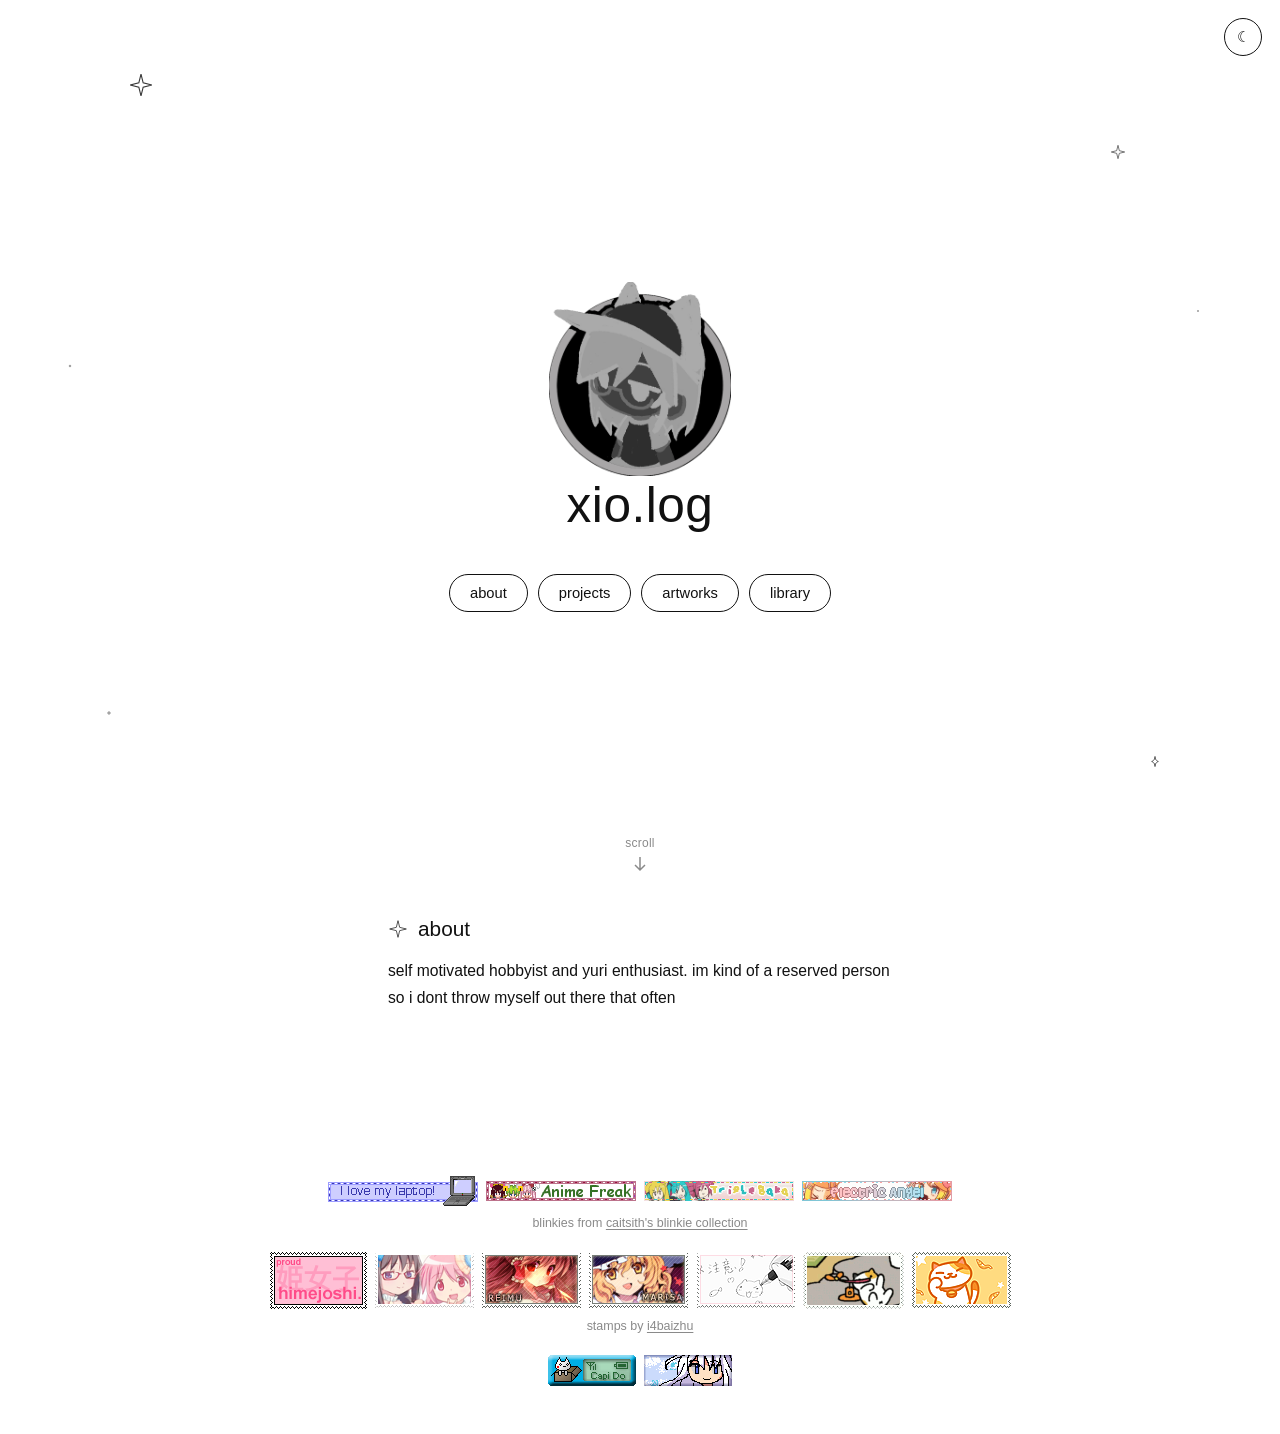
==== index.html @ 3c30deb0 "beh3" ====
<!DOCTYPE html>
<html lang="en">
<head>
<meta charset="UTF-8">
<meta name="viewport" content="width=device-width, initial-scale=1, viewport-fit=cover">
<title>xio.log</title>
<link rel="stylesheet" href="css/index.css">
<!-- Favicon -->
    <link rel="icon" type="image/png" href="/images/icon.png">
</head>
<body>

<button class="theme-toggle" id="themeToggle" aria-label="Toggle dark mode">☾</button>

<div class="sky">
  <!-- scattered doodles -->
  <svg class="doodle" style="top:8%; left:10%; width:26px; height:26px;" viewBox="0 0 24 24"><path d="M12 2 L14 10 L22 12 L14 14 L12 22 L10 14 L2 12 L10 10 Z"/></svg>
  <svg class="doodle" style="top:16%; right:12%; width:16px; height:16px;" viewBox="0 0 24 24"><path d="M12 2 L14 10 L22 12 L14 14 L12 22 L10 14 L2 12 L10 10 Z"/></svg>
  <svg class="doodle" style="bottom:20%; left:8%; width:14px; height:14px;" viewBox="0 0 24 24"><circle cx="12" cy="12" r="2"/></svg>
  <svg class="doodle" style="bottom:14%; right:9%; width:20px; height:20px;" viewBox="0 0 24 24"><path d="M12 3c0 5-4 6-4 6s4 1 4 6c0-5 4-6 4-6s-4-1-4-6z"/></svg>
  <svg class="doodle" style="top:40%; left:5%; width:12px; height:12px;" viewBox="0 0 24 24"><circle cx="12" cy="12" r="1.6"/></svg>
  <svg class="doodle" style="top:34%; right:6%; width:10px; height:10px;" viewBox="0 0 24 24"><circle cx="12" cy="12" r="1.6"/></svg>

  <div class="logo-frame">
    <img src="images/ec6f0204ac87.png" alt="xio logo, a small sketched character in a cap">
  </div>

  <h1 style="margin-bottom:40px;">xio.log</h1>

  <nav aria-label="Primary">
    <a href="#about">about</a>
    <a href="projects.html">projects</a>
    <a href="artworks.html">artworks</a>
    <a href="library.html">library</a>
  </nav>

  <div class="scroll-cue">
    <span>scroll</span>
    <svg viewBox="0 0 12 16" fill="none" stroke="currentColor" stroke-width="1.5"><path d="M6 1v13M1 9l5 5 5-5"/></svg>
  </div>
</div>

<main>
  <section id="about">
    <h2><svg viewBox="0 0 24 24"><path class="doodle" d="M12 2 L14 10 L22 12 L14 14 L12 22 L10 14 L2 12 L10 10 Z"/></svg>about</h2>
    <p>self motivated hobbyist and yuri enthusiast. im kind of a reserved person so i dont throw myself out there that often</p>
  </section>
</main>

<footer>
  <div class="badges">
    <img src="images/fd1785910677.gif" alt="i love my laptop! blinkie" width="150" height="30">
    <img src="images/a812e46ce7e1.gif" alt="anime freak blinkie" width="150" height="20">
    <img src="images/eb0aae2a2a92.gif" alt="triple baka stamp" width="150" height="20">
    <img src="images/12d9f7f96ef6.gif" alt="electric angel stamp" width="150" height="20">
  </div>
  <span>blinkies from <a href="https://caitsith.neocities.org/blinkiecollection" target="_blank" rel="noopener">caitsith's blinkie collection</a></span>
  <div class="badges stamps">
    <img src="images/2a88bf95aa31.png" alt="proud himejoshi stamp" width="97" height="57">
    <img src="images/fe0c78745a10.png" alt="homura and madoka stamp" width="99" height="56">
    <img src="images/5220c8a4331c.png" alt="reimu stamp" width="99" height="56">
    <img src="images/dcf55e433a33.png" alt="marisa stamp" width="99" height="56">
    <img src="images/ab5c0b5418d4.gif" alt="doodle stamp" width="99" height="56">
    <img src="images/75e7b90f8abf.gif" alt="neko atsume cat stamp" width="101" height="57">
    <img src="images/d830eee916cf.png" alt="orange cat stamp" width="99" height="56">
  </div>
  <span>stamps by <a href="https://www.tumblr.com/i4baizhu" target="_blank" rel="noopener">i4baizhu</a></span>
  <div class="badges more">
    <img src="images/6e26d57f5671.gif" alt="capi do button" width="88" height="31">
    <img src="images/17a660c5b33a.gif" alt="anime girl button" width="88" height="31">
  </div>
</footer>



<script src="js/index.js"></script>

</body>
</html>
---- css/index.css ----
:root{
    --ink:#111111;
    --paper:#ffffff;
    --paper-soft:#fafafa;
    --line:#111111;
    --grey:#8a8a8a;
    --shadow: rgba(0,0,0,0);
    box-sizing:border-box;
    padding-top: env(safe-area-inset-top, 0px);
    padding-bottom: env(safe-area-inset-bottom, 0px);
  }
  @media (prefers-color-scheme: dark){
    :root:not([data-theme="light"]){
      --ink:#f2f2f2;
      --paper:#0b0b0b;
      --paper-soft:#141414;
      --line:#f2f2f2;
      --grey:#9a9a9a;
      --shadow: rgba(0,0,0,0);
    }
  }
  :root[data-theme="dark"]{
    --ink:#f2f2f2;
    --paper:#0b0b0b;
    --paper-soft:#141414;
    --line:#f2f2f2;
    --grey:#9a9a9a;
    --shadow: rgba(0,0,0,0);
  }
  html{ scroll-padding-top: env(safe-area-inset-top, 0px); }
  *{ box-sizing:border-box; }
  body{
    margin:0;
    background:var(--paper);
    color:var(--ink);
    font-family:'MS PGothic', Verdana, Tahoma, sans-serif;
    min-height:100%;
    overflow-x:hidden;
    transition:background .3s ease, color .3s ease;
  }

  .doodle{ position:absolute; stroke:var(--ink); fill:none; opacity:.85; }
  .doodle.filled{ fill:var(--ink); stroke:none; }

  .sky{
    position:relative;
    width:100%;
    min-height:100svh;
    display:flex;
    flex-direction:column;
    align-items:center;
    justify-content:center;
    padding:64px 24px 48px;
    overflow:hidden;
  }

  .logo-frame{
    width:150px;
    height:150px;
    display:flex;
    align-items:center;
    justify-content:center;
    position:relative;
  }
  .logo-frame img{
    width:130%;
    height:130%;
    object-fit:contain;
    object-position:center;
    position:relative;
    z-index:1;
  }

  h1{
    font-family:'MS PGothic', Verdana, Tahoma, sans-serif;
    font-weight:400;
    font-size:clamp(2.1rem, 7vw, 3.1rem);
    letter-spacing:.01em;
    margin:22px 0 4px;
    text-align:center;
  }
  .tagline{
    color:var(--grey);
    font-size:.98rem;
    text-align:center;
    max-width:320px;
    line-height:1.6;
    margin:0 0 34px;
  }

  nav{
    display:flex;
    flex-wrap:wrap;
    justify-content:center;
    gap:10px;
    max-width:420px;
  }
  nav a{
    font-family:'MS PGothic', Verdana, Tahoma, sans-serif;
    font-weight:500;
    font-size:.92rem;
    color:var(--ink);
    text-decoration:none;
    padding:10px 20px;
    border:1.5px solid var(--line);
    border-radius:999px;
    position:relative;
    transition:transform .18s ease, background .18s ease, color .18s ease;
    background:var(--paper);
  }
  nav a:hover, nav a:focus-visible{
    background:var(--ink);
    color:var(--paper);
    transform:translateY(-2px) rotate(-1deg);
  }
  nav a:focus-visible{ outline:2px solid var(--ink); outline-offset:3px; }

  .scroll-cue{
    position:absolute;
    bottom:28px;
    font-size:.75rem;
    color:var(--grey);
    display:flex;
    flex-direction:column;
    align-items:center;
    gap:6px;
    letter-spacing:.02em;
  }
  .scroll-cue svg{ width:12px; height:16px; animation:bob 2s ease-in-out infinite; }
  @keyframes bob{ 0%,100%{ transform:translateY(0);} 50%{ transform:translateY(5px);} }

  main{
    max-width:560px;
    margin:0 auto;
    padding:0 28px 100px;
  }
  section{ margin-bottom:64px; }
  section h2{
    font-family:'MS PGothic', Verdana, Tahoma, sans-serif;
    font-weight:400;
    font-size:1.3rem;
    display:flex;
    align-items:center;
    gap:10px;
    margin-bottom:14px;
  }
  section h2 svg{ width:20px; height:20px; flex:none; }
  section p{
    line-height:1.75;
    color:var(--ink);
    font-size:.98rem;
    max-width:60ch;
  }




  footer{
    text-align:center;
    font-size:.78rem;
    color:var(--grey);
    padding:0 24px 48px;
  }
  footer .badges{ display:flex; flex-wrap:wrap; justify-content:center; align-items:center; gap:8px; margin:0 auto 10px; }
  footer .badges img{ image-rendering:pixelated; max-width:100%; height:auto; }
  footer .stamps{ margin-top:22px; }
  footer .more{ margin-top:22px; margin-bottom:0; }
  footer a{ color:inherit; text-decoration:underline; text-underline-offset:2px; }
  footer a:hover, footer a:focus-visible{ color:var(--ink); }
  .theme-toggle{
    position:fixed;
    top:calc(18px + env(safe-area-inset-top, 0px));
    right:18px;
    width:38px;
    height:38px;
    border:1.5px solid var(--line);
    border-radius:50%;
    background:var(--paper);
    color:var(--ink);
    cursor:pointer;
    display:flex;
    align-items:center;
    justify-content:center;
    font-size:15px;
    z-index:10;
  }
  .theme-toggle:focus-visible{ outline:2px solid var(--ink); outline-offset:2px; }


  /* twinkling background stars */
  .sky > svg.doodle{
    transform-box:fill-box;
    transform-origin:center;
    animation:twinkle 3.2s ease-in-out infinite;
  }
  .sky > svg.doodle:nth-of-type(1){ animation-delay:0s; }
  .sky > svg.doodle:nth-of-type(2){ animation-delay:.9s; animation-duration:2.6s; }
  .sky > svg.doodle:nth-of-type(3){ animation-delay:1.7s; animation-duration:3.8s; }
  .sky > svg.doodle:nth-of-type(4){ animation-delay:.4s; animation-duration:3s; }
  .sky > svg.doodle:nth-of-type(5){ animation-delay:2.2s; animation-duration:2.4s; }
  .sky > svg.doodle:nth-of-type(6){ animation-delay:1.2s; animation-duration:3.4s; }
  @keyframes twinkle{
    0%,100%{ opacity:.9; transform:scale(1); }
    50%{ opacity:.12; transform:scale(.7); }
  }

  @media (prefers-reduced-motion: reduce){
    .sky > svg.doodle{ animation:none; }
    .scroll-cue svg{ animation:none; }
  }
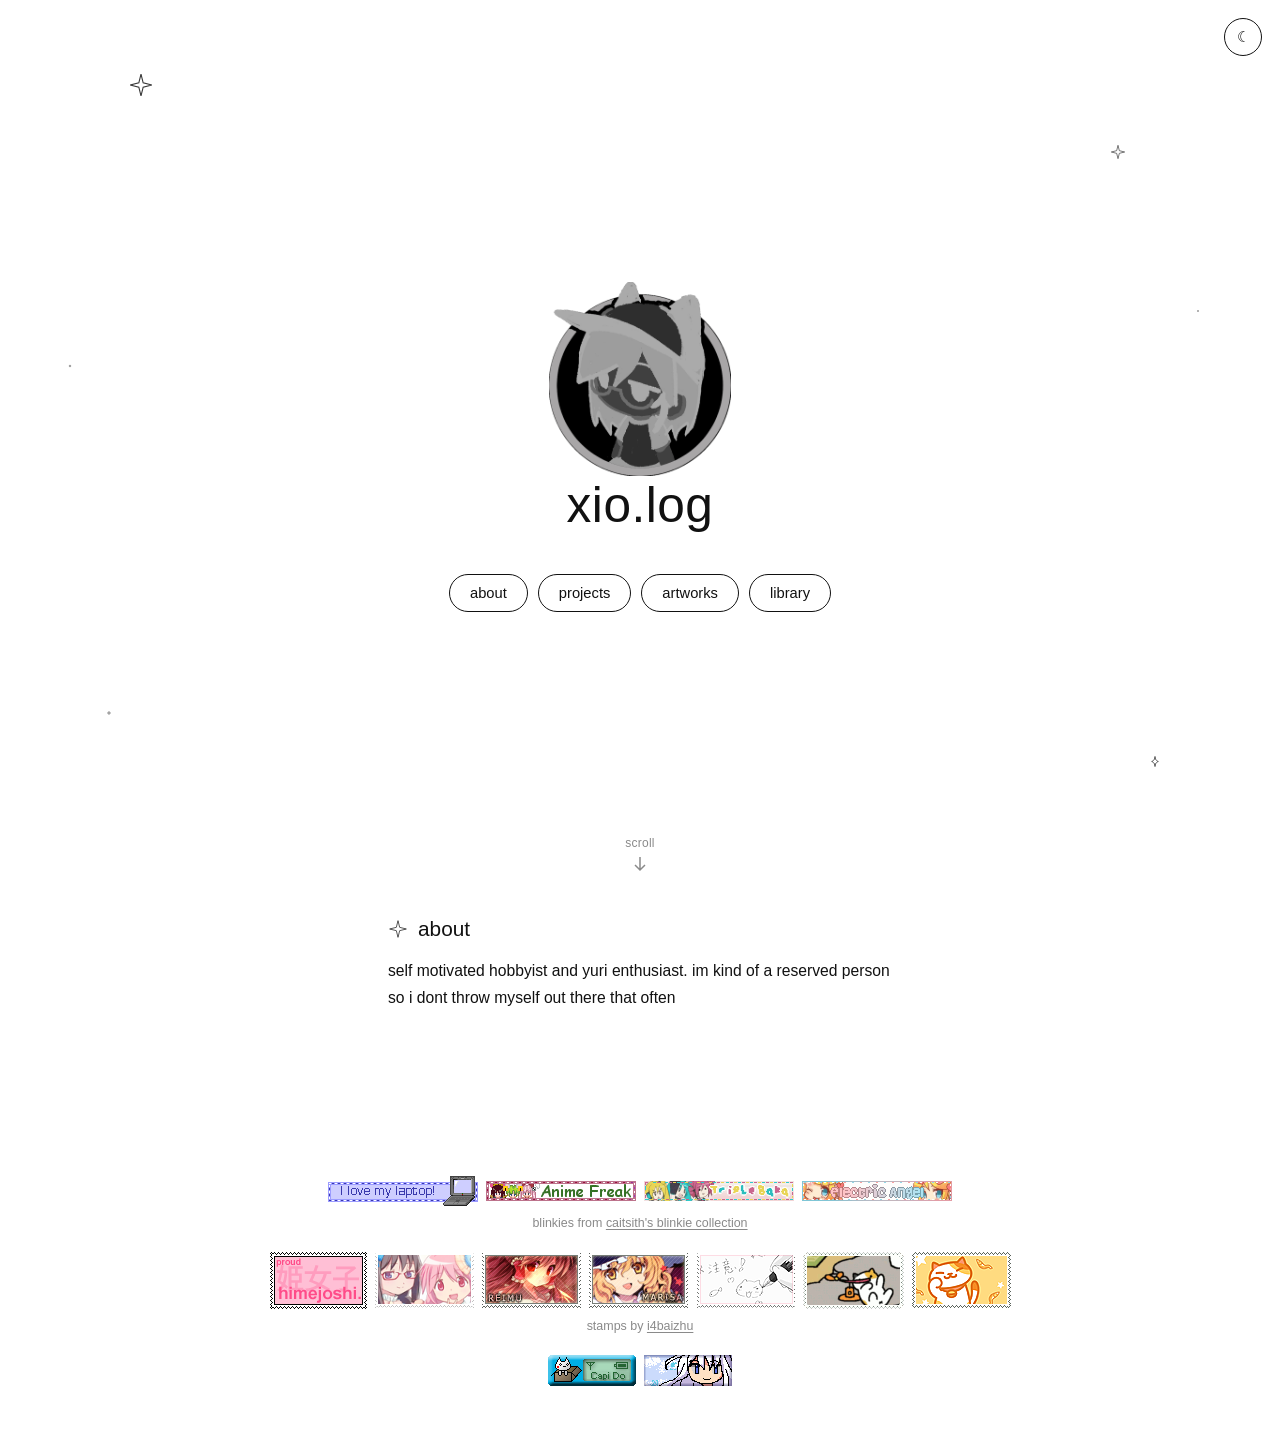
==== commit 94616903: "stars" ====
--- a/index.html
+++ b/index.html
@@ -72,7 +72,7 @@
 </footer>
 
 
-
+<div id="stars"></div>
 <script src="js/index.js"></script>
 
 </body>
--- a/css/index.css
+++ b/css/index.css
@@ -208,3 +208,25 @@
     .sky > svg.doodle{ animation:none; }
     .scroll-cue svg{ animation:none; }
   }
+
+  /* Star background */
+#stars {
+  position: fixed;
+  inset: 0;
+  pointer-events: none;
+  z-index: -1;
+}
+
+.star {
+  position: absolute;
+  width: 2px;
+  height: 2px;
+  background: white;
+  border-radius: 50%;
+  animation: twinkle 3s infinite alternate;
+}
+
+@keyframes twinkle {
+  0% { opacity: 0.2; }
+  100% { opacity: 1; }
+}
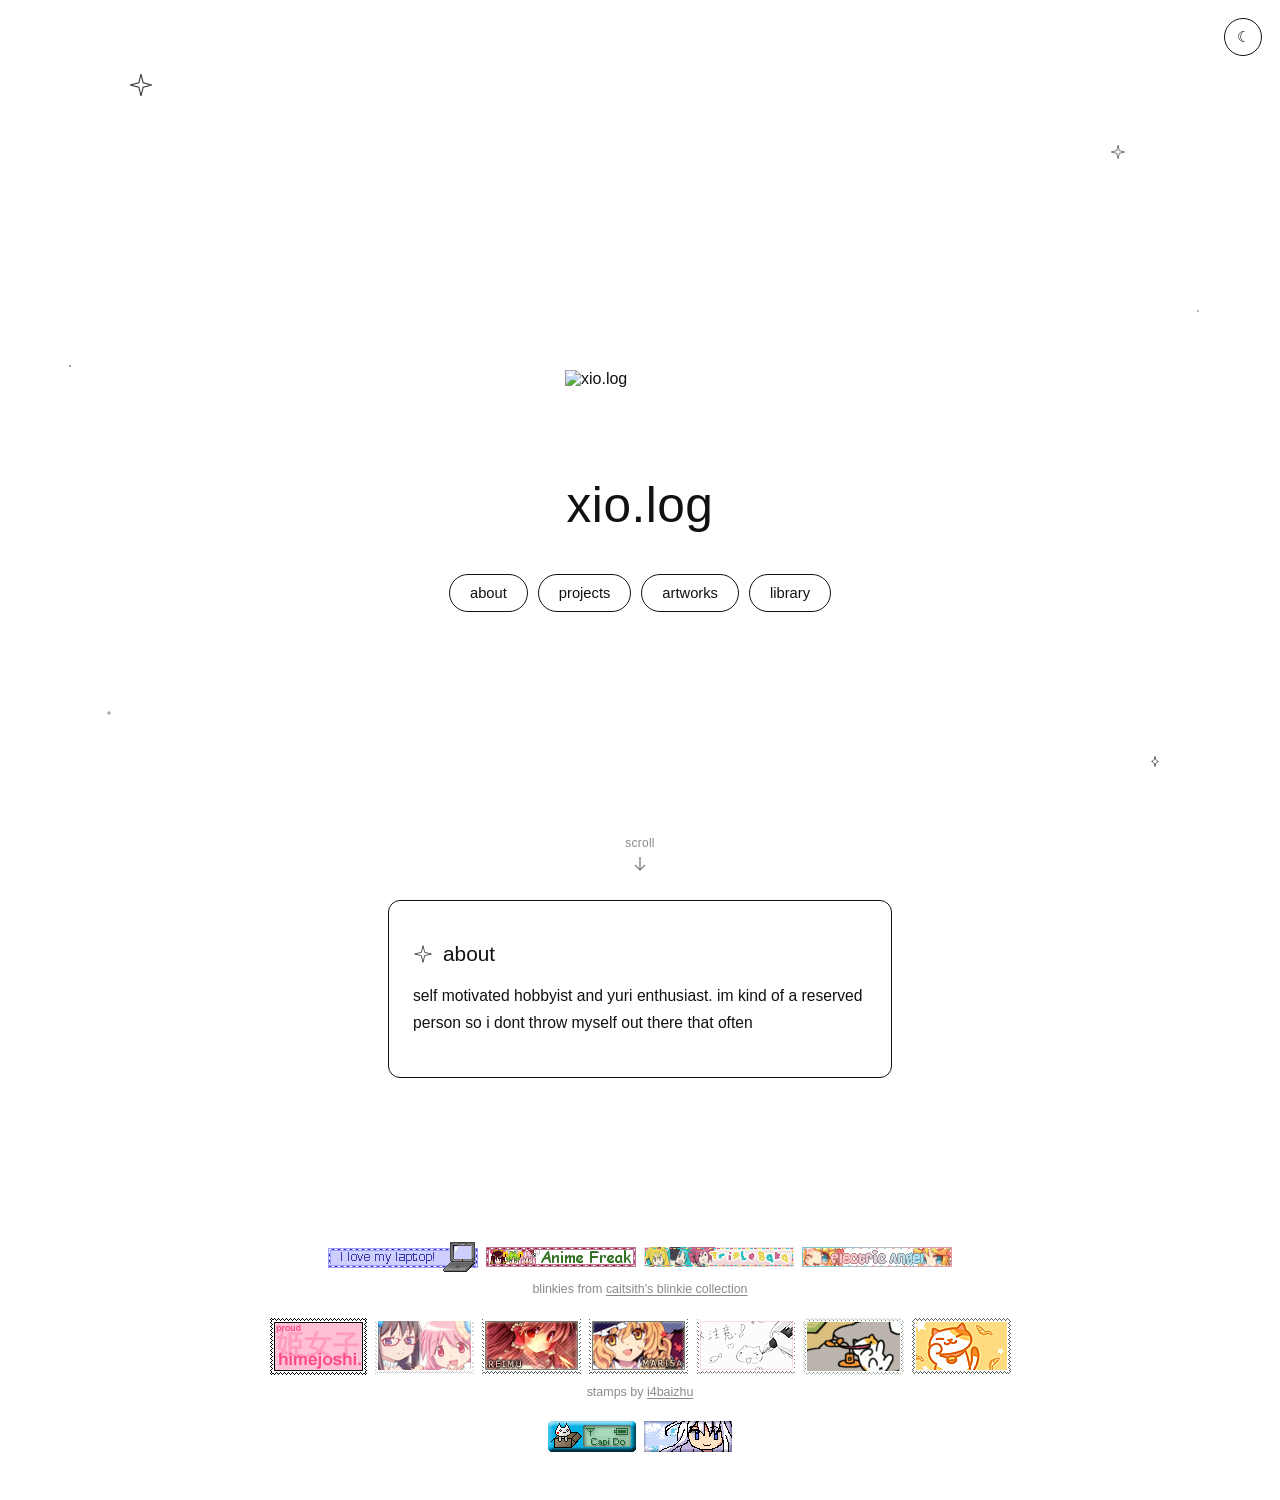
==== commit f09fe90d: "light mode update" ====
--- a/index.html
+++ b/index.html
@@ -22,7 +22,7 @@
   <svg class="doodle" style="top:34%; right:6%; width:10px; height:10px;" viewBox="0 0 24 24"><circle cx="12" cy="12" r="1.6"/></svg>
 
   <div class="logo-frame">
-    <img src="images/ec6f0204ac87.png" alt="xio logo, a small sketched character in a cap">
+    <img id="site-logo" src="/images/logo-dark.png" alt="xio.log">
   </div>
 
   <h1 style="margin-bottom:40px;">xio.log</h1>
--- a/css/index.css
+++ b/css/index.css
@@ -229,4 +229,30 @@
 @keyframes twinkle {
   0% { opacity: 0.2; }
   100% { opacity: 1; }
+} 
+
+#about {
+  border: 1px solid var(--line);
+  border-radius: 12px;
+  padding: 24px;
+  background: var(--paper);
+}
+
+#site-logo {
+    max-width: 100%;
+    height: auto;
+}
+
+body.light-mode #site-logo {
+    content: url("../images/logo-light.png");
+}
+
+/* Show stars in dark mode */
+[data-theme="dark"] #stars {
+    display: block;
+}
+
+/* Hide stars in light mode */
+[data-theme="light"] #stars {
+    display: none;
 }
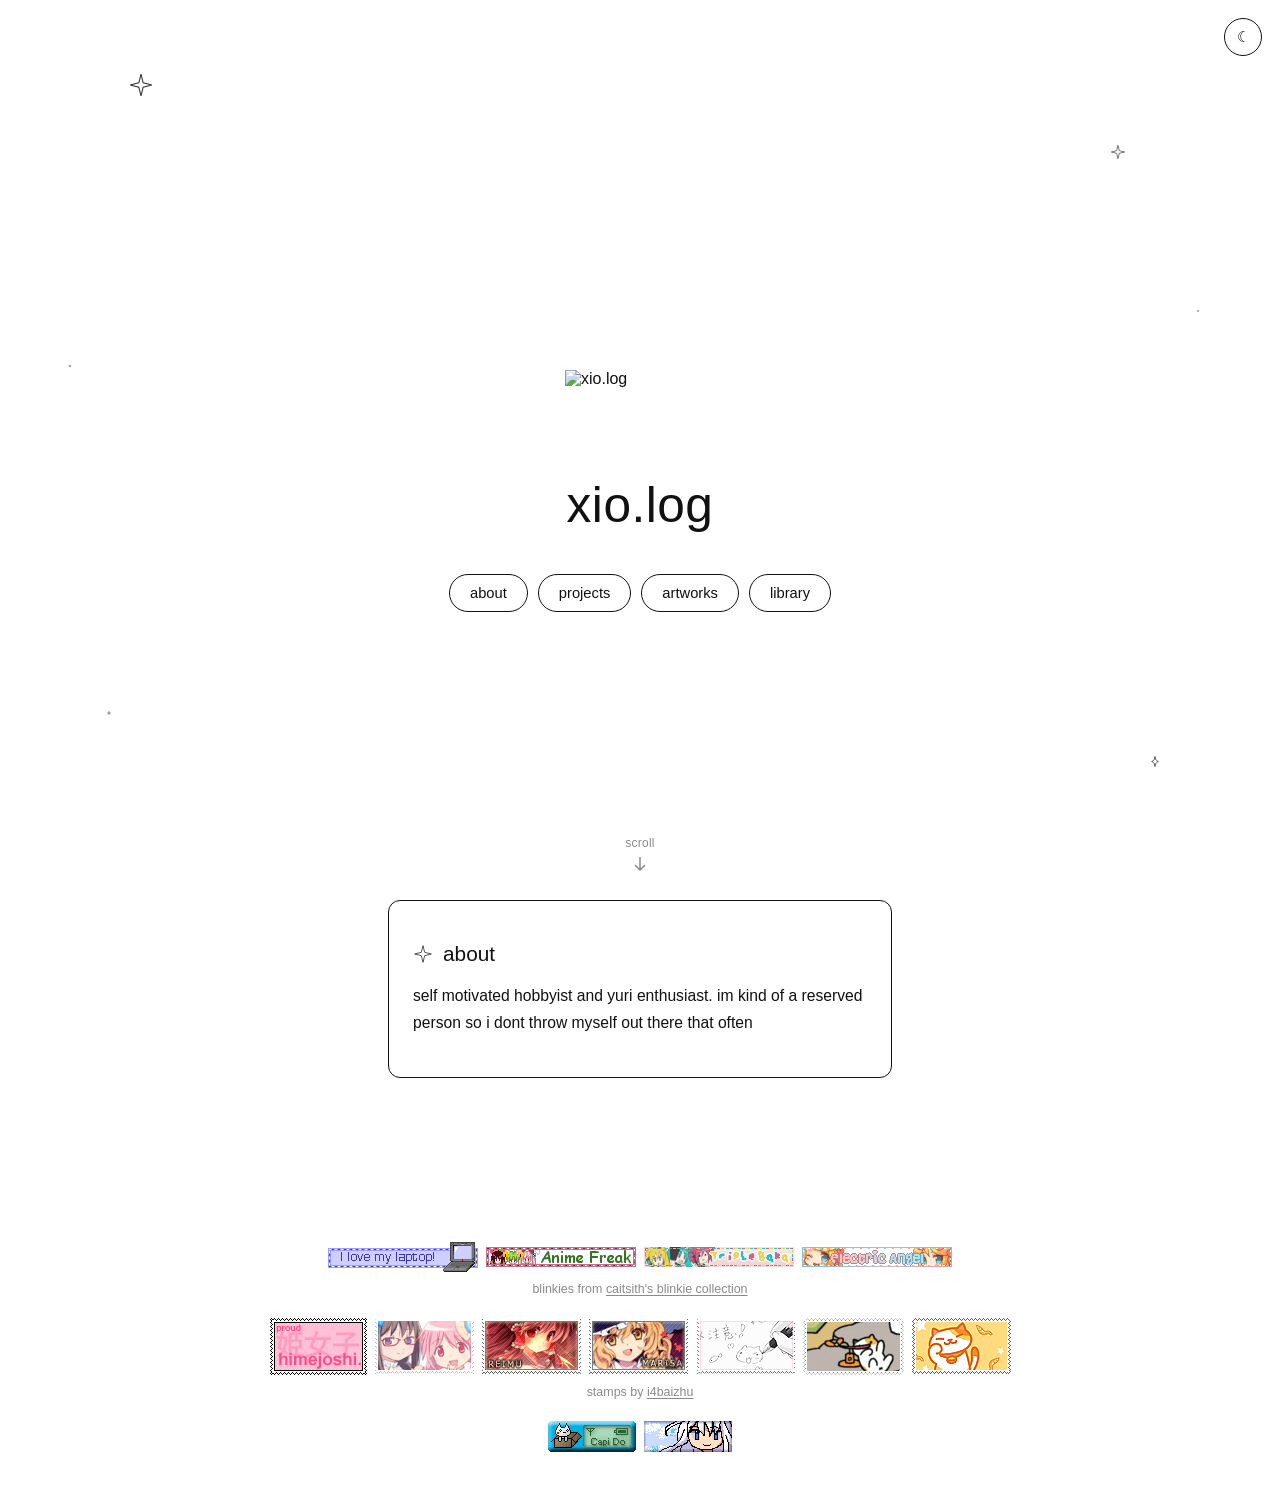
==== commit a06ebeee: "." ====
--- a/index.html
+++ b/index.html
@@ -22,7 +22,7 @@
   <svg class="doodle" style="top:34%; right:6%; width:10px; height:10px;" viewBox="0 0 24 24"><circle cx="12" cy="12" r="1.6"/></svg>
 
   <div class="logo-frame">
-    <img id="site-logo" src="/images/logo-dark.png" alt="xio.log">
+    <img id="site-logo" src="/images/logo_dark.png" alt="xio.log">
   </div>
 
   <h1 style="margin-bottom:40px;">xio.log</h1>
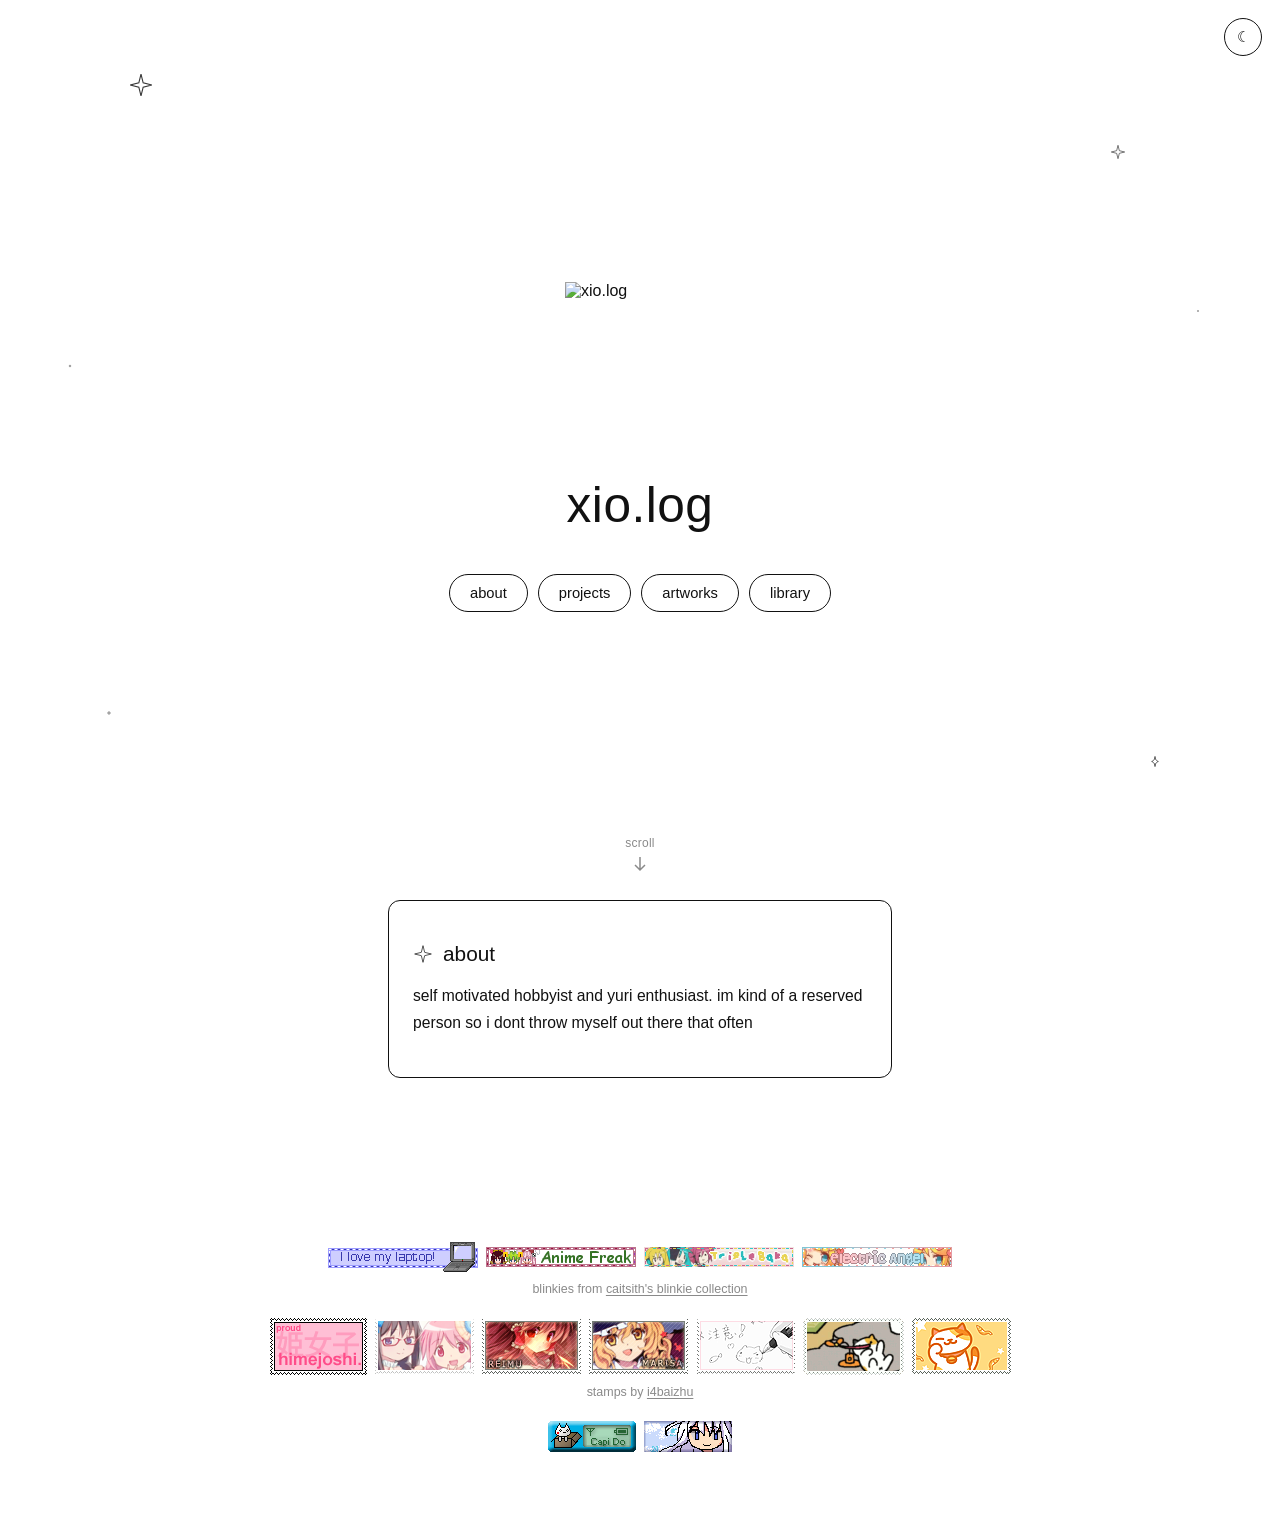
==== commit a81f6345: "." ====
--- a/index.html
+++ b/index.html
@@ -71,7 +71,7 @@
   </div>
 </footer>
 
-
+<img id="flashbang" src="/images/flashbang.gif" alt="">
 <div id="stars"></div>
 <script src="js/index.js"></script>
 
--- a/css/index.css
+++ b/css/index.css
@@ -243,9 +243,6 @@
     height: auto;
 }
 
-body.light-mode #site-logo {
-    content: url("../images/logo-light.png");
-}
 
 /* Show stars in dark mode */
 [data-theme="dark"] #stars {
@@ -255,4 +252,15 @@
 /* Hide stars in light mode */
 [data-theme="light"] #stars {
     display: none;
+}
+
+/* Website logo */
+#site-logo {
+    width: 130%;
+    height: 130%;
+    max-width: none;
+    object-fit: contain;
+    object-position: center;
+    position: relative;
+    z-index: 1;
 }
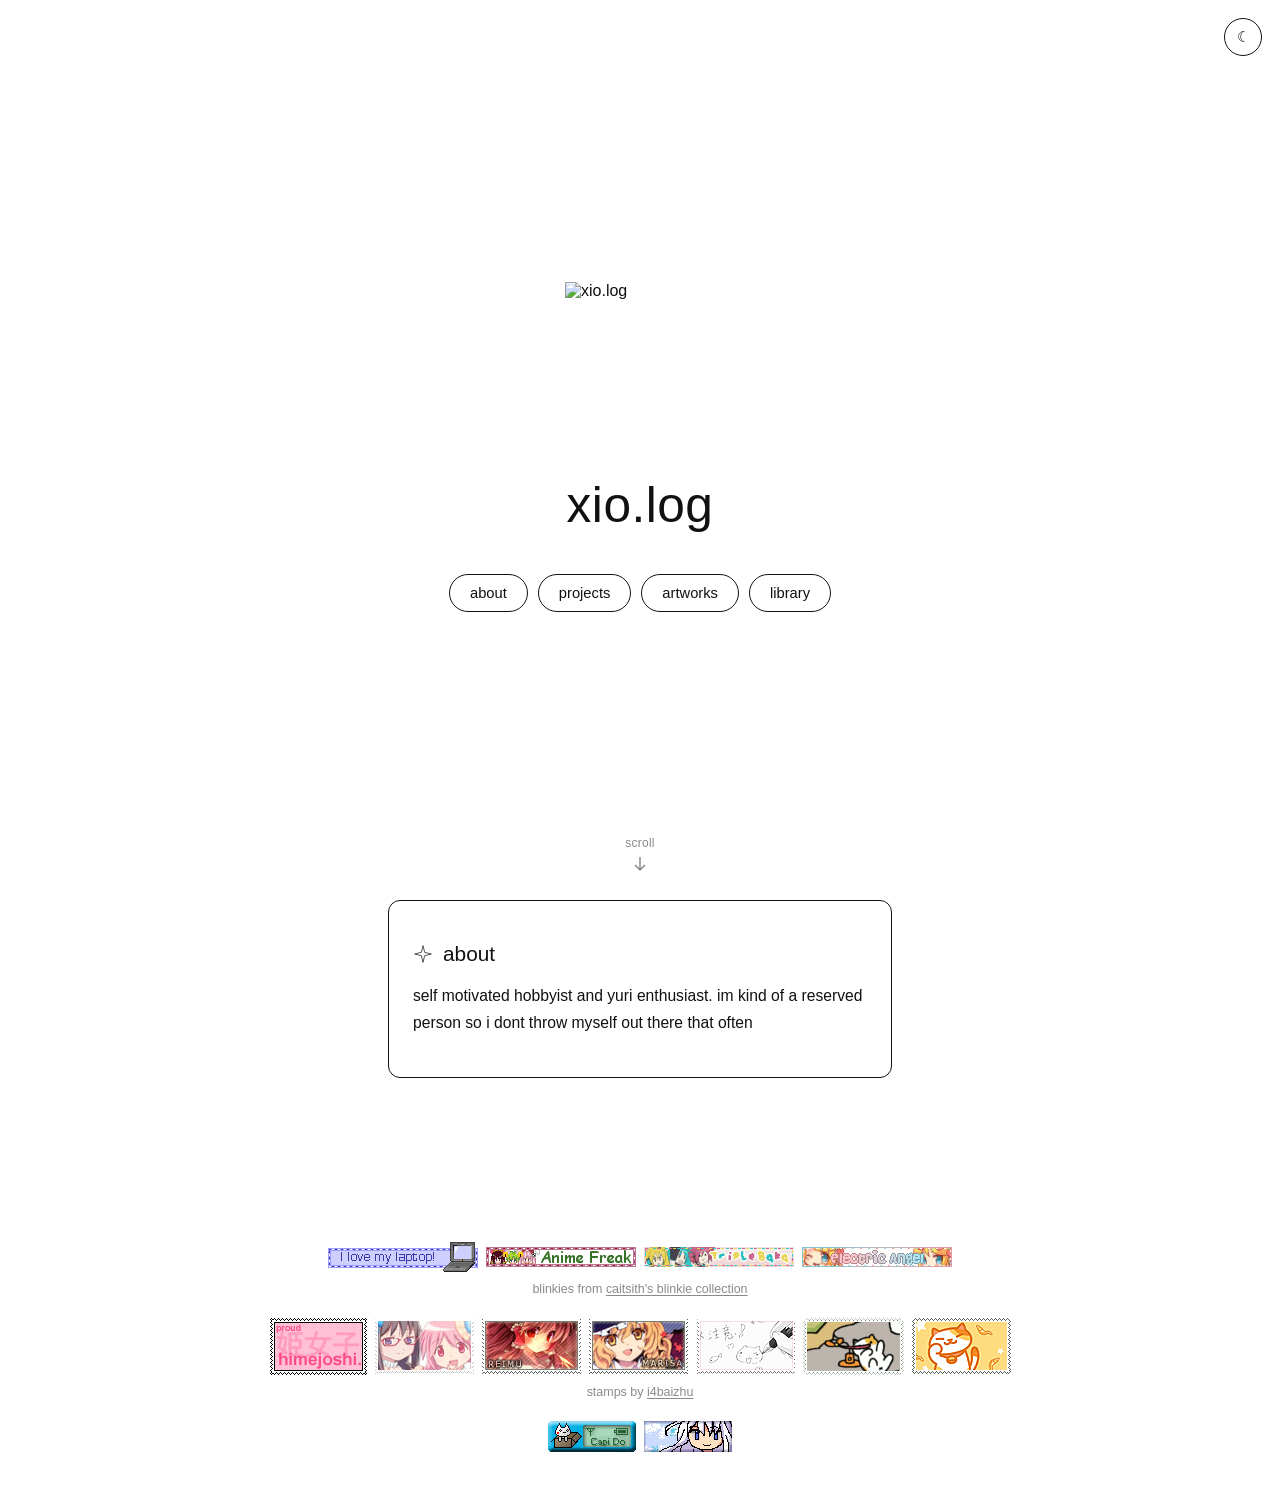
==== commit 552e3c3a: "." ====
--- a/index.html
+++ b/index.html
@@ -1,79 +1,118 @@
+
 <!DOCTYPE html>
 <html lang="en">
 <head>
-<meta charset="UTF-8">
-<meta name="viewport" content="width=device-width, initial-scale=1, viewport-fit=cover">
-<title>xio.log</title>
-<link rel="stylesheet" href="css/index.css">
-<!-- Favicon -->
+    <meta charset="UTF-8">
+    <meta name="viewport" content="width=device-width, initial-scale=1, viewport-fit=cover">
+    <title>xio.log</title>
     <link rel="icon" type="image/png" href="/images/icon.png">
+    <link rel="stylesheet" href="css/index.css">
 </head>
+
 <body>
+    <!-- Flashbang -->
+    <img id="flashbang" src="/images/flashbang.gif" alt="" aria-hidden="true">
 
-<button class="theme-toggle" id="themeToggle" aria-label="Toggle dark mode">☾</button>
+    <!-- Theme -->
+    <button class="theme-toggle" id="themeToggle" aria-label="Toggle dark mode">☾</button>
 
-<div class="sky">
-  <!-- scattered doodles -->
-  <svg class="doodle" style="top:8%; left:10%; width:26px; height:26px;" viewBox="0 0 24 24"><path d="M12 2 L14 10 L22 12 L14 14 L12 22 L10 14 L2 12 L10 10 Z"/></svg>
-  <svg class="doodle" style="top:16%; right:12%; width:16px; height:16px;" viewBox="0 0 24 24"><path d="M12 2 L14 10 L22 12 L14 14 L12 22 L10 14 L2 12 L10 10 Z"/></svg>
-  <svg class="doodle" style="bottom:20%; left:8%; width:14px; height:14px;" viewBox="0 0 24 24"><circle cx="12" cy="12" r="2"/></svg>
-  <svg class="doodle" style="bottom:14%; right:9%; width:20px; height:20px;" viewBox="0 0 24 24"><path d="M12 3c0 5-4 6-4 6s4 1 4 6c0-5 4-6 4-6s-4-1-4-6z"/></svg>
-  <svg class="doodle" style="top:40%; left:5%; width:12px; height:12px;" viewBox="0 0 24 24"><circle cx="12" cy="12" r="1.6"/></svg>
-  <svg class="doodle" style="top:34%; right:6%; width:10px; height:10px;" viewBox="0 0 24 24"><circle cx="12" cy="12" r="1.6"/></svg>
+    <!-- Hero -->
+    <div class="sky">
+        <!-- Doodles -->
+        <svg class="doodle" style="top:8%; left:10%; width:26px; height:26px;" viewBox="0 0 24 24">
+            <path d="M12 2 L14 10 L22 12 L14 14 L12 22 L10 14 L2 12 L10 10 Z"/>
+        </svg>
+        <svg class="doodle" style="top:16%; right:12%; width:16px; height:16px;" viewBox="0 0 24 24">
+            <path d="M12 2 L14 10 L22 12 L14 14 L12 22 L10 14 L2 12 L10 10 Z"/>
+        </svg>
+        <svg class="doodle" style="bottom:20%; left:8%; width:14px; height:14px;" viewBox="0 0 24 24">
+            <circle cx="12" cy="12" r="2"/>
+        </svg>
+        <svg class="doodle" style="bottom:14%; right:9%; width:20px; height:20px;" viewBox="0 0 24 24">
+            <path d="M12 3c0 5-4 6-4 6s4 1 4 6c0-5 4-6 4-6s-4-1-4-6z"/>
+        </svg>
+        <svg class="doodle" style="top:40%; left:5%; width:12px; height:12px;" viewBox="0 0 24 24">
+            <circle cx="12" cy="12" r="1.6"/>
+        </svg>
+        <svg class="doodle" style="top:34%; right:6%; width:10px; height:10px;" viewBox="0 0 24 24">
+            <circle cx="12" cy="12" r="1.6"/>
+        </svg>
 
-  <div class="logo-frame">
-    <img id="site-logo" src="/images/logo_dark.png" alt="xio.log">
-  </div>
+        <!-- Logo -->
+        <div class="logo-frame">
+            <img id="site-logo" src="/images/logo_dark.png" alt="xio.log">
+        </div>
 
-  <h1 style="margin-bottom:40px;">xio.log</h1>
+        <h1 style="margin-bottom:40px;">xio.log</h1>
 
-  <nav aria-label="Primary">
-    <a href="#about">about</a>
-    <a href="projects.html">projects</a>
-    <a href="artworks.html">artworks</a>
-    <a href="library.html">library</a>
-  </nav>
+        <!-- Navigation -->
+        <nav aria-label="Primary">
+            <a href="#about">about</a>
+            <a href="projects.html">projects</a>
+            <a href="artworks.html">artworks</a>
+            <a href="library.html">library</a>
+        </nav>
 
-  <div class="scroll-cue">
-    <span>scroll</span>
-    <svg viewBox="0 0 12 16" fill="none" stroke="currentColor" stroke-width="1.5"><path d="M6 1v13M1 9l5 5 5-5"/></svg>
-  </div>
-</div>
+        <!-- Scroll -->
+        <div class="scroll-cue">
+            <span>scroll</span>
+            <svg viewBox="0 0 12 16" fill="none" stroke="currentColor" stroke-width="1.5">
+                <path d="M6 1v13M1 9l5 5 5-5"/>
+            </svg>
+        </div>
+    </div>
 
-<main>
-  <section id="about">
-    <h2><svg viewBox="0 0 24 24"><path class="doodle" d="M12 2 L14 10 L22 12 L14 14 L12 22 L10 14 L2 12 L10 10 Z"/></svg>about</h2>
-    <p>self motivated hobbyist and yuri enthusiast. im kind of a reserved person so i dont throw myself out there that often</p>
-  </section>
-</main>
+    <!-- About -->
+    <main>
+        <section id="about">
+            <h2>
+                <svg viewBox="0 0 24 24">
+                    <path class="doodle" d="M12 2 L14 10 L22 12 L14 14 L12 22 L10 14 L2 12 L10 10 Z"/>
+                </svg>
+                about
+            </h2>
+            <p>self motivated hobbyist and yuri enthusiast. im kind of a reserved person so i dont throw myself out there that often</p>
+        </section>
+    </main>
 
-<footer>
-  <div class="badges">
-    <img src="images/fd1785910677.gif" alt="i love my laptop! blinkie" width="150" height="30">
-    <img src="images/a812e46ce7e1.gif" alt="anime freak blinkie" width="150" height="20">
-    <img src="images/eb0aae2a2a92.gif" alt="triple baka stamp" width="150" height="20">
-    <img src="images/12d9f7f96ef6.gif" alt="electric angel stamp" width="150" height="20">
-  </div>
-  <span>blinkies from <a href="https://caitsith.neocities.org/blinkiecollection" target="_blank" rel="noopener">caitsith's blinkie collection</a></span>
-  <div class="badges stamps">
-    <img src="images/2a88bf95aa31.png" alt="proud himejoshi stamp" width="97" height="57">
-    <img src="images/fe0c78745a10.png" alt="homura and madoka stamp" width="99" height="56">
-    <img src="images/5220c8a4331c.png" alt="reimu stamp" width="99" height="56">
-    <img src="images/dcf55e433a33.png" alt="marisa stamp" width="99" height="56">
-    <img src="images/ab5c0b5418d4.gif" alt="doodle stamp" width="99" height="56">
-    <img src="images/75e7b90f8abf.gif" alt="neko atsume cat stamp" width="101" height="57">
-    <img src="images/d830eee916cf.png" alt="orange cat stamp" width="99" height="56">
-  </div>
-  <span>stamps by <a href="https://www.tumblr.com/i4baizhu" target="_blank" rel="noopener">i4baizhu</a></span>
-  <div class="badges more">
-    <img src="images/6e26d57f5671.gif" alt="capi do button" width="88" height="31">
-    <img src="images/17a660c5b33a.gif" alt="anime girl button" width="88" height="31">
-  </div>
-</footer>
+    <!-- Footer -->
+    <footer>
+        <div class="badges">
+            <img src="images/fd1785910677.gif" alt="i love my laptop! blinkie" width="150" height="30">
+            <img src="images/a812e46ce7e1.gif" alt="anime freak blinkie" width="150" height="20">
+            <img src="images/eb0aae2a2a92.gif" alt="triple baka stamp" width="150" height="20">
+            <img src="images/12d9f7f96ef6.gif" alt="electric angel stamp" width="150" height="20">
+        </div>
 
-<img id="flashbang" src="/images/flashbang.gif" alt="">
-<div id="stars"></div>
-<script src="js/index.js"></script>
+        <span>
+            blinkies from
+            <a href="https://caitsith.neocities.org/blinkiecollection" target="_blank" rel="noopener noreferrer">caitsith's blinkie collection</a>
+        </span>
 
+        <div class="badges stamps">
+            <img src="images/2a88bf95aa31.png" alt="proud himejoshi stamp" width="97" height="57">
+            <img src="images/fe0c78745a10.png" alt="homura and madoka stamp" width="99" height="56">
+            <img src="images/5220c8a4331c.png" alt="reimu stamp" width="99" height="56">
+            <img src="images/dcf55e433a33.png" alt="marisa stamp" width="99" height="56">
+            <img src="images/ab5c0b5418d4.gif" alt="doodle stamp" width="99" height="56">
+            <img src="images/75e7b90f8abf.gif" alt="neko atsume cat stamp" width="101" height="57">
+            <img src="images/d830eee916cf.png" alt="orange cat stamp" width="99" height="56">
+        </div>
+
+        <span>
+            stamps by
+            <a href="https://www.tumblr.com/i4baizhu" target="_blank" rel="noopener noreferrer">i4baizhu</a>
+        </span>
+
+        <div class="badges more">
+            <img src="images/6e26d57f5671.gif" alt="capi do button" width="88" height="31">
+            <img src="images/17a660c5b33a.gif" alt="anime girl button" width="88" height="31">
+        </div>
+    </footer>
+
+    <!-- Stars -->
+    <div id="stars" aria-hidden="true"></div>
+
+    <script src="js/index.js"></script>
 </body>
 </html>
--- a/css/index.css
+++ b/css/index.css
@@ -1,260 +1,88 @@
-:root{
-    --ink:#111111;
-    --paper:#ffffff;
-    --paper-soft:#fafafa;
-    --line:#111111;
-    --grey:#8a8a8a;
-    --shadow: rgba(0,0,0,0);
-    box-sizing:border-box;
+
+/* Theme */
+:root {
+    --ink: #111111;
+    --paper: #ffffff;
+    --paper-soft: #fafafa;
+    --line: #111111;
+    --grey: #8a8a8a;
+    --shadow: rgba(0, 0, 0, 0);
+}
+
+@media (prefers-color-scheme: dark) {
+    :root:not([data-theme="light"]) {
+        --ink: #f2f2f2;
+        --paper: #0b0b0b;
+        --paper-soft: #141414;
+        --line: #f2f2f2;
+        --grey: #9a9a9a;
+    }
+}
+
+:root[data-theme="dark"] {
+    --ink: #f2f2f2;
+    --paper: #0b0b0b;
+    --paper-soft: #141414;
+    --line: #f2f2f2;
+    --grey: #9a9a9a;
+}
+
+/* General */
+* {
+    box-sizing: border-box;
+}
+
+html {
+    scroll-padding-top: env(safe-area-inset-top, 0px);
+}
+
+body {
+    margin: 0;
+    min-height: 100%;
     padding-top: env(safe-area-inset-top, 0px);
     padding-bottom: env(safe-area-inset-bottom, 0px);
-  }
-  @media (prefers-color-scheme: dark){
-    :root:not([data-theme="light"]){
-      --ink:#f2f2f2;
-      --paper:#0b0b0b;
-      --paper-soft:#141414;
-      --line:#f2f2f2;
-      --grey:#9a9a9a;
-      --shadow: rgba(0,0,0,0);
-    }
-  }
-  :root[data-theme="dark"]{
-    --ink:#f2f2f2;
-    --paper:#0b0b0b;
-    --paper-soft:#141414;
-    --line:#f2f2f2;
-    --grey:#9a9a9a;
-    --shadow: rgba(0,0,0,0);
-  }
-  html{ scroll-padding-top: env(safe-area-inset-top, 0px); }
-  *{ box-sizing:border-box; }
-  body{
-    margin:0;
-    background:var(--paper);
-    color:var(--ink);
-    font-family:'MS PGothic', Verdana, Tahoma, sans-serif;
-    min-height:100%;
-    overflow-x:hidden;
-    transition:background .3s ease, color .3s ease;
-  }
-
-  .doodle{ position:absolute; stroke:var(--ink); fill:none; opacity:.85; }
-  .doodle.filled{ fill:var(--ink); stroke:none; }
-
-  .sky{
-    position:relative;
-    width:100%;
-    min-height:100svh;
-    display:flex;
-    flex-direction:column;
-    align-items:center;
-    justify-content:center;
-    padding:64px 24px 48px;
-    overflow:hidden;
-  }
-
-  .logo-frame{
-    width:150px;
-    height:150px;
-    display:flex;
-    align-items:center;
-    justify-content:center;
-    position:relative;
-  }
-  .logo-frame img{
-    width:130%;
-    height:130%;
-    object-fit:contain;
-    object-position:center;
-    position:relative;
-    z-index:1;
-  }
-
-  h1{
-    font-family:'MS PGothic', Verdana, Tahoma, sans-serif;
-    font-weight:400;
-    font-size:clamp(2.1rem, 7vw, 3.1rem);
-    letter-spacing:.01em;
-    margin:22px 0 4px;
-    text-align:center;
-  }
-  .tagline{
-    color:var(--grey);
-    font-size:.98rem;
-    text-align:center;
-    max-width:320px;
-    line-height:1.6;
-    margin:0 0 34px;
-  }
-
-  nav{
-    display:flex;
-    flex-wrap:wrap;
-    justify-content:center;
-    gap:10px;
-    max-width:420px;
-  }
-  nav a{
-    font-family:'MS PGothic', Verdana, Tahoma, sans-serif;
-    font-weight:500;
-    font-size:.92rem;
-    color:var(--ink);
-    text-decoration:none;
-    padding:10px 20px;
-    border:1.5px solid var(--line);
-    border-radius:999px;
-    position:relative;
-    transition:transform .18s ease, background .18s ease, color .18s ease;
-    background:var(--paper);
-  }
-  nav a:hover, nav a:focus-visible{
-    background:var(--ink);
-    color:var(--paper);
-    transform:translateY(-2px) rotate(-1deg);
-  }
-  nav a:focus-visible{ outline:2px solid var(--ink); outline-offset:3px; }
-
-  .scroll-cue{
-    position:absolute;
-    bottom:28px;
-    font-size:.75rem;
-    color:var(--grey);
-    display:flex;
-    flex-direction:column;
-    align-items:center;
-    gap:6px;
-    letter-spacing:.02em;
-  }
-  .scroll-cue svg{ width:12px; height:16px; animation:bob 2s ease-in-out infinite; }
-  @keyframes bob{ 0%,100%{ transform:translateY(0);} 50%{ transform:translateY(5px);} }
-
-  main{
-    max-width:560px;
-    margin:0 auto;
-    padding:0 28px 100px;
-  }
-  section{ margin-bottom:64px; }
-  section h2{
-    font-family:'MS PGothic', Verdana, Tahoma, sans-serif;
-    font-weight:400;
-    font-size:1.3rem;
-    display:flex;
-    align-items:center;
-    gap:10px;
-    margin-bottom:14px;
-  }
-  section h2 svg{ width:20px; height:20px; flex:none; }
-  section p{
-    line-height:1.75;
-    color:var(--ink);
-    font-size:.98rem;
-    max-width:60ch;
-  }
-
-
-
-
-  footer{
-    text-align:center;
-    font-size:.78rem;
-    color:var(--grey);
-    padding:0 24px 48px;
-  }
-  footer .badges{ display:flex; flex-wrap:wrap; justify-content:center; align-items:center; gap:8px; margin:0 auto 10px; }
-  footer .badges img{ image-rendering:pixelated; max-width:100%; height:auto; }
-  footer .stamps{ margin-top:22px; }
-  footer .more{ margin-top:22px; margin-bottom:0; }
-  footer a{ color:inherit; text-decoration:underline; text-underline-offset:2px; }
-  footer a:hover, footer a:focus-visible{ color:var(--ink); }
-  .theme-toggle{
-    position:fixed;
-    top:calc(18px + env(safe-area-inset-top, 0px));
-    right:18px;
-    width:38px;
-    height:38px;
-    border:1.5px solid var(--line);
-    border-radius:50%;
-    background:var(--paper);
-    color:var(--ink);
-    cursor:pointer;
-    display:flex;
-    align-items:center;
-    justify-content:center;
-    font-size:15px;
-    z-index:10;
-  }
-  .theme-toggle:focus-visible{ outline:2px solid var(--ink); outline-offset:2px; }
-
-
-  /* twinkling background stars */
-  .sky > svg.doodle{
-    transform-box:fill-box;
-    transform-origin:center;
-    animation:twinkle 3.2s ease-in-out infinite;
-  }
-  .sky > svg.doodle:nth-of-type(1){ animation-delay:0s; }
-  .sky > svg.doodle:nth-of-type(2){ animation-delay:.9s; animation-duration:2.6s; }
-  .sky > svg.doodle:nth-of-type(3){ animation-delay:1.7s; animation-duration:3.8s; }
-  .sky > svg.doodle:nth-of-type(4){ animation-delay:.4s; animation-duration:3s; }
-  .sky > svg.doodle:nth-of-type(5){ animation-delay:2.2s; animation-duration:2.4s; }
-  .sky > svg.doodle:nth-of-type(6){ animation-delay:1.2s; animation-duration:3.4s; }
-  @keyframes twinkle{
-    0%,100%{ opacity:.9; transform:scale(1); }
-    50%{ opacity:.12; transform:scale(.7); }
-  }
-
-  @media (prefers-reduced-motion: reduce){
-    .sky > svg.doodle{ animation:none; }
-    .scroll-cue svg{ animation:none; }
-  }
-
-  /* Star background */
-#stars {
-  position: fixed;
-  inset: 0;
-  pointer-events: none;
-  z-index: -1;
-}
-
-.star {
-  position: absolute;
-  width: 2px;
-  height: 2px;
-  background: white;
-  border-radius: 50%;
-  animation: twinkle 3s infinite alternate;
-}
-
-@keyframes twinkle {
-  0% { opacity: 0.2; }
-  100% { opacity: 1; }
-} 
-
-#about {
-  border: 1px solid var(--line);
-  border-radius: 12px;
-  padding: 24px;
-  background: var(--paper);
-}
-
-#site-logo {
-    max-width: 100%;
-    height: auto;
-}
-
-
-/* Show stars in dark mode */
-[data-theme="dark"] #stars {
-    display: block;
-}
-
-/* Hide stars in light mode */
-[data-theme="light"] #stars {
-    display: none;
-}
-
-/* Website logo */
+    background: var(--paper);
+    color: var(--ink);
+    font-family: 'MS PGothic', Verdana, Tahoma, sans-serif;
+    overflow-x: hidden;
+    transition: background 0.3s ease, color 0.3s ease;
+}
+
+/* Hero */
+.sky {
+    position: relative;
+    width: 100%;
+    min-height: 100svh;
+    display: flex;
+    flex-direction: column;
+    align-items: center;
+    justify-content: center;
+    padding: 64px 24px 48px;
+    overflow: hidden;
+}
+
+.doodle {
+    position: absolute;
+    stroke: var(--ink);
+    fill: none;
+    opacity: 0.85;
+}
+
+.doodle.filled {
+    fill: var(--ink);
+    stroke: none;
+}
+
+/* Logo */
+.logo-frame {
+    width: 150px;
+    height: 150px;
+    display: flex;
+    align-items: center;
+    justify-content: center;
+    position: relative;
+}
+
 #site-logo {
     width: 130%;
     height: 130%;
@@ -263,4 +91,320 @@
     object-position: center;
     position: relative;
     z-index: 1;
-}+}
+
+/* Title */
+h1 {
+    font-family: 'MS PGothic', Verdana, Tahoma, sans-serif;
+    font-weight: 400;
+    font-size: clamp(2.1rem, 7vw, 3.1rem);
+    letter-spacing: 0.01em;
+    margin: 22px 0 4px;
+    text-align: center;
+}
+
+.tagline {
+    color: var(--grey);
+    font-size: 0.98rem;
+    text-align: center;
+    max-width: 320px;
+    line-height: 1.6;
+    margin: 0 0 34px;
+}
+
+/* Navigation */
+nav {
+    display: flex;
+    flex-wrap: wrap;
+    justify-content: center;
+    gap: 10px;
+    max-width: 420px;
+}
+
+nav a {
+    font-family: 'MS PGothic', Verdana, Tahoma, sans-serif;
+    font-weight: 500;
+    font-size: 0.92rem;
+    color: var(--ink);
+    text-decoration: none;
+    padding: 10px 20px;
+    border: 1.5px solid var(--line);
+    border-radius: 999px;
+    position: relative;
+    background: var(--paper);
+    transition:
+        transform 0.18s ease,
+        background 0.18s ease,
+        color 0.18s ease;
+}
+
+nav a:hover,
+nav a:focus-visible {
+    background: var(--ink);
+    color: var(--paper);
+    transform: translateY(-2px) rotate(-1deg);
+}
+
+nav a:focus-visible {
+    outline: 2px solid var(--ink);
+    outline-offset: 3px;
+}
+
+/* Scroll */
+.scroll-cue {
+    position: absolute;
+    bottom: 28px;
+    font-size: 0.75rem;
+    color: var(--grey);
+    display: flex;
+    flex-direction: column;
+    align-items: center;
+    gap: 6px;
+    letter-spacing: 0.02em;
+}
+
+.scroll-cue svg {
+    width: 12px;
+    height: 16px;
+    animation: bob 2s ease-in-out infinite;
+}
+
+@keyframes bob {
+    0%, 100% {
+        transform: translateY(0);
+    }
+
+    50% {
+        transform: translateY(5px);
+    }
+}
+
+/* Main */
+main {
+    max-width: 560px;
+    margin: 0 auto;
+    padding: 0 28px 100px;
+}
+
+section {
+    margin-bottom: 64px;
+}
+
+section h2 {
+    font-family: 'MS PGothic', Verdana, Tahoma, sans-serif;
+    font-weight: 400;
+    font-size: 1.3rem;
+    display: flex;
+    align-items: center;
+    gap: 10px;
+    margin-bottom: 14px;
+}
+
+section h2 svg {
+    width: 20px;
+    height: 20px;
+    flex: none;
+}
+
+section p {
+    line-height: 1.75;
+    color: var(--ink);
+    font-size: 0.98rem;
+    max-width: 60ch;
+}
+
+/* About */
+#about {
+    border: 1px solid var(--line);
+    border-radius: 12px;
+    padding: 24px;
+    background: var(--paper);
+}
+
+/* Footer */
+footer {
+    text-align: center;
+    font-size: 0.78rem;
+    color: var(--grey);
+    padding: 0 24px 48px;
+}
+
+footer .badges {
+    display: flex;
+    flex-wrap: wrap;
+    justify-content: center;
+    align-items: center;
+    gap: 8px;
+    margin: 0 auto 10px;
+}
+
+footer .badges img {
+    image-rendering: pixelated;
+    max-width: 100%;
+    height: auto;
+}
+
+footer .stamps {
+    margin-top: 22px;
+}
+
+footer .more {
+    margin-top: 22px;
+    margin-bottom: 0;
+}
+
+footer a {
+    color: inherit;
+    text-decoration: underline;
+    text-underline-offset: 2px;
+}
+
+footer a:hover,
+footer a:focus-visible {
+    color: var(--ink);
+}
+
+/* Theme button */
+.theme-toggle {
+    position: fixed;
+    top: calc(18px + env(safe-area-inset-top, 0px));
+    right: 18px;
+    width: 38px;
+    height: 38px;
+    border: 1.5px solid var(--line);
+    border-radius: 50%;
+    background: var(--paper);
+    color: var(--ink);
+    cursor: pointer;
+    display: flex;
+    align-items: center;
+    justify-content: center;
+    font-size: 15px;
+    z-index: 10;
+}
+
+.theme-toggle:focus-visible {
+    outline: 2px solid var(--ink);
+    outline-offset: 2px;
+}
+
+/* Doodle stars */
+.sky > svg.doodle {
+    transform-box: fill-box;
+    transform-origin: center;
+    animation: doodleTwinkle 3.2s ease-in-out infinite;
+}
+
+.sky > svg.doodle:nth-of-type(1) {
+    animation-delay: 0s;
+}
+
+.sky > svg.doodle:nth-of-type(2) {
+    animation-delay: 0.9s;
+    animation-duration: 2.6s;
+}
+
+.sky > svg.doodle:nth-of-type(3) {
+    animation-delay: 1.7s;
+    animation-duration: 3.8s;
+}
+
+.sky > svg.doodle:nth-of-type(4) {
+    animation-delay: 0.4s;
+    animation-duration: 3s;
+}
+
+.sky > svg.doodle:nth-of-type(5) {
+    animation-delay: 2.2s;
+    animation-duration: 2.4s;
+}
+
+.sky > svg.doodle:nth-of-type(6) {
+    animation-delay: 1.2s;
+    animation-duration: 3.4s;
+}
+
+@keyframes doodleTwinkle {
+    0%, 100% {
+        opacity: 0.9;
+        transform: scale(1);
+    }
+
+    50% {
+        opacity: 0.12;
+        transform: scale(0.7);
+    }
+}
+
+/* Background stars */
+#stars {
+    position: fixed;
+    inset: 0;
+    pointer-events: none;
+    z-index: 0;
+}
+
+.star {
+    position: absolute;
+    width: 2px;
+    height: 2px;
+    background: white;
+    border-radius: 50%;
+    animation: starTwinkle 3s infinite alternate;
+}
+
+@keyframes starTwinkle {
+    0% {
+        opacity: 0.2;
+    }
+
+    100% {
+        opacity: 1;
+    }
+}
+
+.sky,
+main,
+footer {
+    z-index: 1;
+}
+
+main,
+footer {
+    position: relative;
+}
+
+/* Hide light-mode stars */
+:root[data-theme="light"] #stars,
+:root[data-theme="light"] .sky > svg.doodle {
+    display: none;
+}
+
+/* Flashbang */
+#flashbang {
+    display: none;
+    position: fixed;
+    inset: 0;
+    width: 100vw;
+    height: 100dvh;
+    object-fit: cover;
+    z-index: 99999;
+    pointer-events: none;
+    margin: 0;
+    padding: 0;
+    border: none;
+    transform: none;
+}
+
+#flashbang.playing {
+    display: block;
+}
+
+/* Reduced motion */
+@media (prefers-reduced-motion: reduce) {
+    .sky > svg.doodle,
+    .star,
+    .scroll-cue svg {
+        animation: none;
+    }
+}
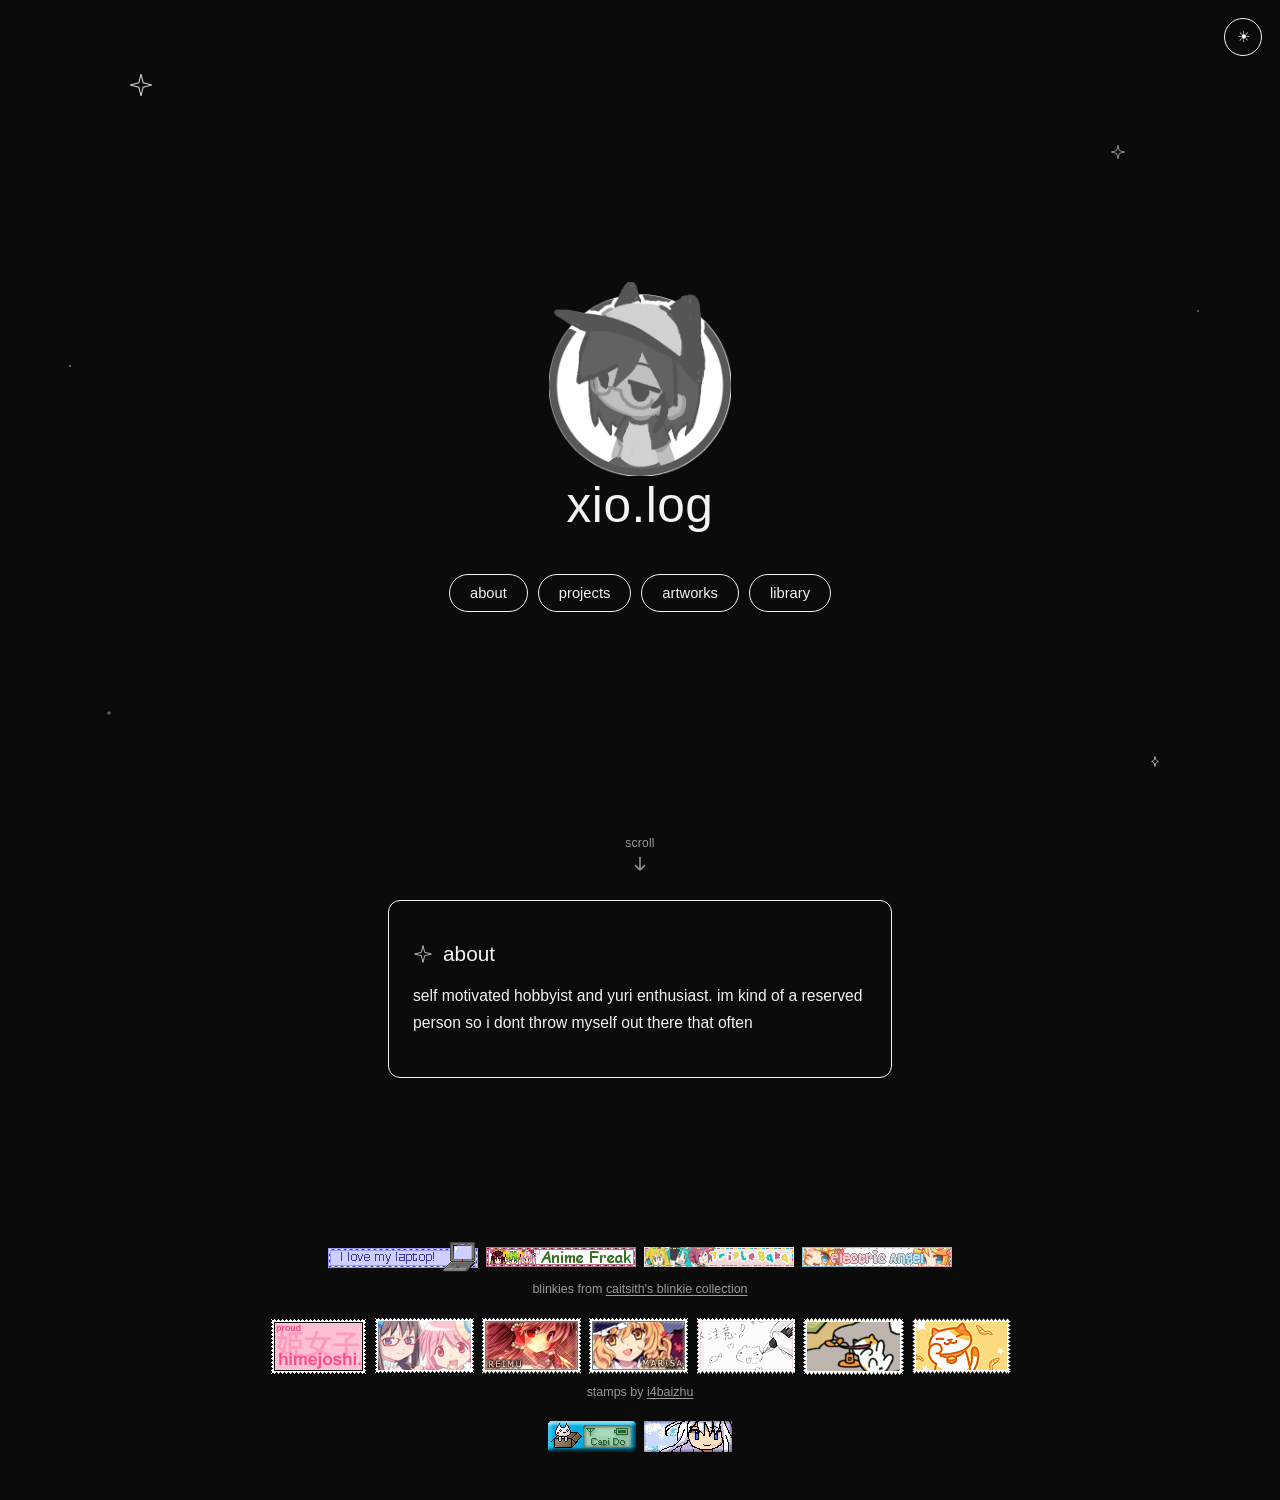
==== commit 423980ab: "poop" ====
--- a/index.html
+++ b/index.html
@@ -1,6 +1,6 @@
 
 <!DOCTYPE html>
-<html lang="en">
+<html lang="en" data-theme="dark">
 <head>
     <meta charset="UTF-8">
     <meta name="viewport" content="width=device-width, initial-scale=1, viewport-fit=cover">
@@ -40,7 +40,7 @@
 
         <!-- Logo -->
         <div class="logo-frame">
-            <img id="site-logo" src="/images/logo_dark.png" alt="xio.log">
+            <img id="site-logo" src="/images/logo_white.png" alt="xio.log">
         </div>
 
         <h1 style="margin-bottom:40px;">xio.log</h1>
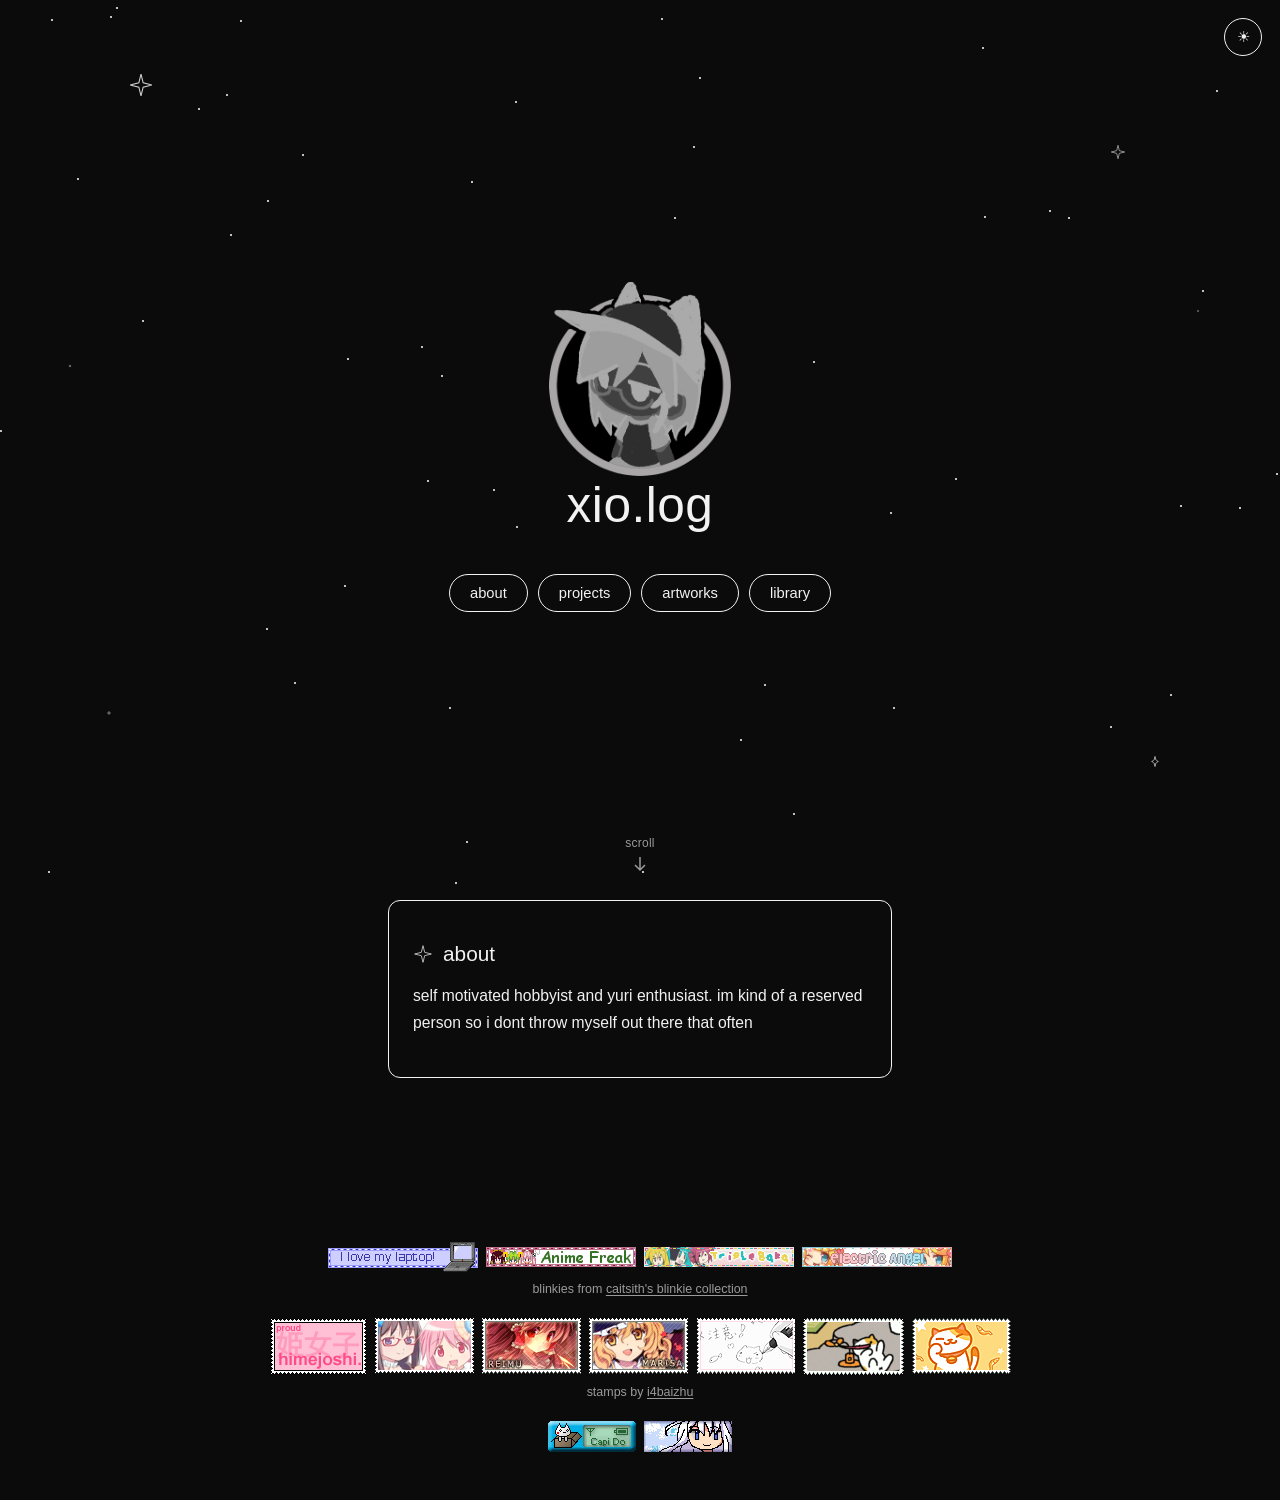
==== commit dd55aa90: "." ====
--- a/index.html
+++ b/index.html
@@ -7,6 +7,7 @@
     <title>xio.log</title>
     <link rel="icon" type="image/png" href="/images/icon.png">
     <link rel="stylesheet" href="css/index.css">
+    <script src="js/index.js" defer></script>
 </head>
 
 <body>
@@ -14,7 +15,7 @@
     <img id="flashbang" src="/images/flashbang.gif" alt="" aria-hidden="true">
 
     <!-- Theme -->
-    <button class="theme-toggle" id="themeToggle" aria-label="Toggle dark mode">☾</button>
+    <button class="theme-toggle" id="themeToggle" type="button" aria-label="Switch to light mode">☀</button>
 
     <!-- Hero -->
     <div class="sky">
@@ -40,7 +41,7 @@
 
         <!-- Logo -->
         <div class="logo-frame">
-            <img id="site-logo" src="/images/logo_white.png" alt="xio.log">
+            <img id="site-logo" src="/images/logo_dark.png" alt="xio.log">
         </div>
 
         <h1 style="margin-bottom:40px;">xio.log</h1>
@@ -112,7 +113,5 @@
 
     <!-- Stars -->
     <div id="stars" aria-hidden="true"></div>
-
-    <script src="js/index.js"></script>
 </body>
 </html>
